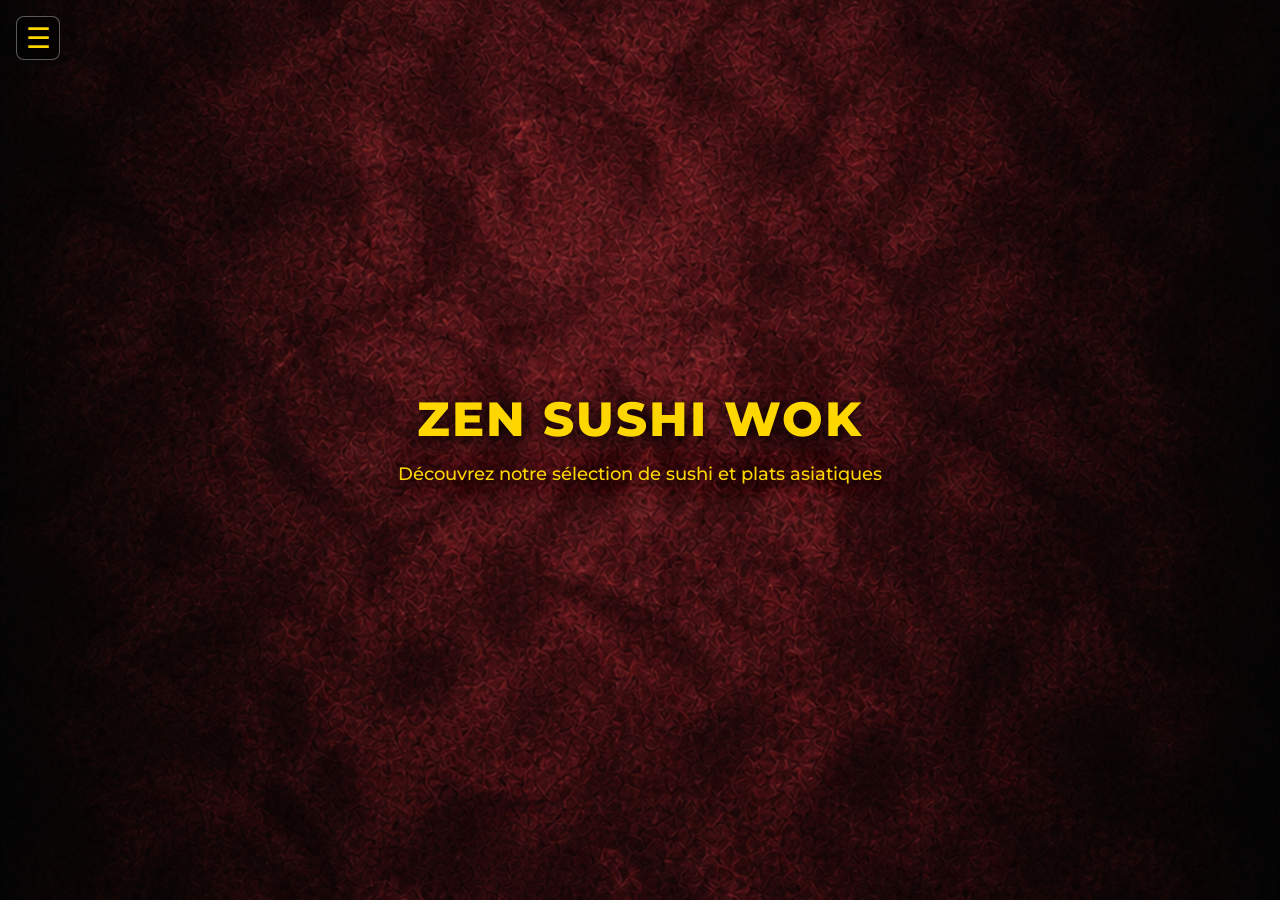
==== index.html @ 88209ed0 "upload" ====
<!DOCTYPE html>
<html lang="vi">
<head>
    <meta charset="UTF-8">
    <meta name="viewport" content="width=device-width, initial-scale=1.0">
    <title>ZEN SUSHI WOK - Menu</title>
    <link href="https://fonts.googleapis.com/css2?family=Montserrat:wght@400;500;600;700;800&display=swap" rel="stylesheet">
    <link rel="stylesheet" href="https://cdnjs.cloudflare.com/ajax/libs/font-awesome/6.5.0/css/all.min.css">
    <style>
        * {
            margin: 0;
            padding: 0;
            box-sizing: border-box;
            font-family: 'Montserrat', sans-serif;
        }

        body {
            background-color: #000000;
            background-image: url("background.jpg");
            background-size: cover;
            background-position: center;
            background-repeat: no-repeat;
            background-attachment: fixed;
            color: #ffffff;
            overflow-x: hidden;
            max-width: 100vw;
            min-height: 100vh;
        }

        .side-toggle {
            position: fixed;
            top: 16px;
            left: 16px;
            display: flex;
            align-items: center;
            justify-content: center;
            width: 44px;
            height: 44px;
            border: 1px solid rgba(255, 255, 255, 0.35);
            border-radius: 8px;
            background: rgba(0, 0, 0, 0.55);
            color: #ffffff;
            font-size: 28px;
            line-height: 1;
            cursor: pointer;
            z-index: 1200;
        }

        .sidebar {
            position: fixed;
            left: -300px;
            top: 0;
            width: 300px;
            height: 100%;
            padding: 30px;
            background: #000000;
            color: #000000;
            transition: 0.4s;
            z-index: 2000;
        }

        .sidebar.active {
            left: 0;
        }

        .close {
            margin-bottom: 20px;
            font-size: 22px;
            cursor: pointer;
        }

        .sidebar h2 {
            margin-bottom: 20px;
            color: #000000;
        }

        .sidebar a {
            display: block;
            margin: 15px 0;
            color: #000000;
            font-weight: 500;
            text-decoration: none;
        }

        .sidebar-social {
            margin-top: 40px;
            padding-top: 20px;
            border-top: 1px solid #ddd;
        }

        .social-title {
            margin-bottom: 15px;
            color: #000000;
            font-size: 14px;
            font-weight: 600;
        }

        .social-icons {
            display: flex;
            gap: 15px;
        }

        .social-icons a {
            display: inline-flex;
            align-items: center;
            justify-content: center;
            width: 40px;
            height: 40px;
            margin: 0;
            border-radius: 50%;
            background: #000000;
            color: #000000;
            font-size: 18px;
            transition: 0.3s;
        }

        .social-icons a:hover {
            background: #333;
            color: #000000;
            transform: translateY(-2px);
        }

        .overlay {
            position: fixed;
            top: 0;
            left: 0;
            display: none;
            width: 100%;
            height: 100%;
            background: rgba(0, 0, 0, 0.6);
            z-index: 1500;
        }

        .overlay.active {
            display: block;
        }

        .home-section {
            position: relative;
            display: flex;
            align-items: center;
            justify-content: center;
            min-height: 100vh;
            padding: 20px;
            text-align: center;
            color: #ffffff;
        }

        .home-content {
            position: relative;
            z-index: 2;
            max-width: 700px;
            padding: 20px;
        }

        .home-content h1 {
            margin-bottom: 15px;
            color: #ffffff;
            font-size: 48px;
            font-weight: 800;
            letter-spacing: 2px;
            text-shadow: 0 4px 15px rgba(0, 0, 0, 0.8), 0 0 30px rgba(0, 0, 0, 0.6);
        }

        .home-content h1 span {
            color: #ffffff;
        }

        .home-content p {
            margin: 15px 0 25px;
            color: #ffffff;
            font-size: 18px;
            font-weight: 500;
            text-shadow: 0 3px 10px rgba(0, 0, 0, 0.7), 0 0 20px rgba(0, 0, 0, 0.5);
        }

        @media (max-width: 600px) {
            .home-section {
                min-height: 100vh;
            }

            .home-content h1 {
                font-size: 32px;
            }

            .home-content p {
                font-size: 14px;
            }
        }

        /* Global text color */
        body,
        body *,
        body *::before,
        body *::after {
            color: #ffd700 !important;
        }
    </style>
</head>
<body>
    <button class="side-toggle" type="button" onclick="toggleMenu()" aria-label="Ouvrir le menu">&#9776;</button>

    <!-- SIDEBAR -->
    <div class="sidebar" id="sidebar">
        <div class="close" onclick="toggleMenu()">&times;</div>
        <h2>ZEN SUSHI WOK</h2>
        <p>Découvrez notre sélection de sushi et plats asiatiques</p>
        <div class="sidebar-social">
            <div class="social-title">Nous suivre</div>
            <div class="social-icons">
                <a href="https://www.facebook.com/zensushiwok" title="Facebook">
                    <i class="fab fa-facebook-f"></i>
                </a>
                <a href="https://www.instagram.com/zensushiwok/" title="Instagram">
                    <i class="fab fa-instagram"></i>
                </a>
                <a href="mailto:zensushiwok06@gmail.com" title="Email">
                    <i class="fas fa-envelope"></i>
                </a>
            </div>
        </div>
    </div>

    <!-- OVERLAY -->
    <div class="overlay" id="overlay" onclick="toggleMenu()"></div>

    <!-- HOME SECTION -->
    <div class="home-section" id="homeSection">
        <div class="home-content">
            <h1>ZEN SUSHI WOK</h1>
            <p>D&eacute;couvrez notre s&eacute;lection de sushi et plats asiatiques</p>
        </div>
    </div>

    <script>
        function toggleMenu() {
            document.getElementById('sidebar').classList.toggle('active');
            document.getElementById('overlay').classList.toggle('active');
        }
    </script>
</body>
</html>
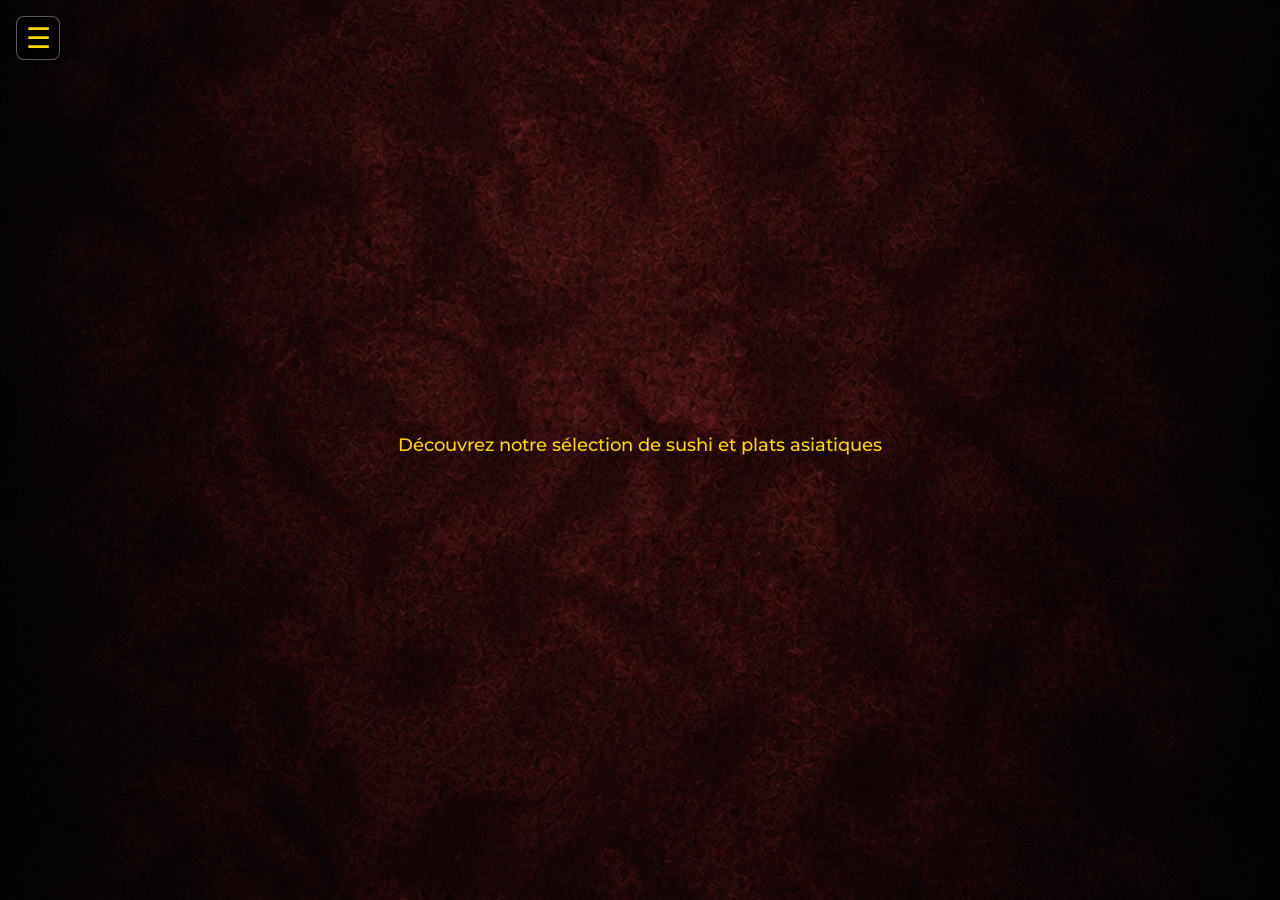
==== commit f6847a20: "upload" ====
--- a/index.html
+++ b/index.html
@@ -3,7 +3,7 @@
 <head>
     <meta charset="UTF-8">
     <meta name="viewport" content="width=device-width, initial-scale=1.0">
-    <title>ZEN SUSHI WOK - Menu</title>
+    <title>ZEN SUSHI WOK </title>
     <link href="https://fonts.googleapis.com/css2?family=Montserrat:wght@400;500;600;700;800&display=swap" rel="stylesheet">
     <link rel="stylesheet" href="https://cdnjs.cloudflare.com/ajax/libs/font-awesome/6.5.0/css/all.min.css">
     <style>
@@ -15,6 +15,8 @@
         }
 
         body {
+            position: relative;
+            isolation: isolate;
             background-color: #000000;
             background-image: url("background.jpg");
             background-size: cover;
@@ -25,6 +27,25 @@
             overflow-x: hidden;
             max-width: 100vw;
             min-height: 100vh;
+        }
+
+        body::before {
+            content: "";
+            position: fixed;
+            inset: 0;
+            background: rgba(0, 0, 0, 0.35);
+            pointer-events: none;
+            z-index: -1;
+        }
+
+        .background-video {
+            position: fixed;
+            inset: 0;
+            width: 100%;
+            height: 100%;
+            object-fit: cover;
+            pointer-events: none;
+            z-index: -2;
         }
 
         .side-toggle {
@@ -53,7 +74,7 @@
             width: 300px;
             height: 100%;
             padding: 30px;
-            background: #000000;
+            background-image: url("background.jpg");
             color: #000000;
             transition: 0.4s;
             z-index: 2000;
@@ -198,6 +219,11 @@
     </style>
 </head>
 <body>
+    <video class="background-video" autoplay muted loop playsinline aria-hidden="true">
+        <source src="video.mpe" type="video/mpeg">
+        <source src="video.mp4" type="video/mp4">
+    </video>
+
     <button class="side-toggle" type="button" onclick="toggleMenu()" aria-label="Ouvrir le menu">&#9776;</button>
 
     <!-- SIDEBAR -->
@@ -227,7 +253,7 @@
     <!-- HOME SECTION -->
     <div class="home-section" id="homeSection">
         <div class="home-content">
-            <h1>ZEN SUSHI WOK</h1>
+            <!-- <h1>ZEN SUSHI WOK</h1> -->
             <p>D&eacute;couvrez notre s&eacute;lection de sushi et plats asiatiques</p>
         </div>
     </div>
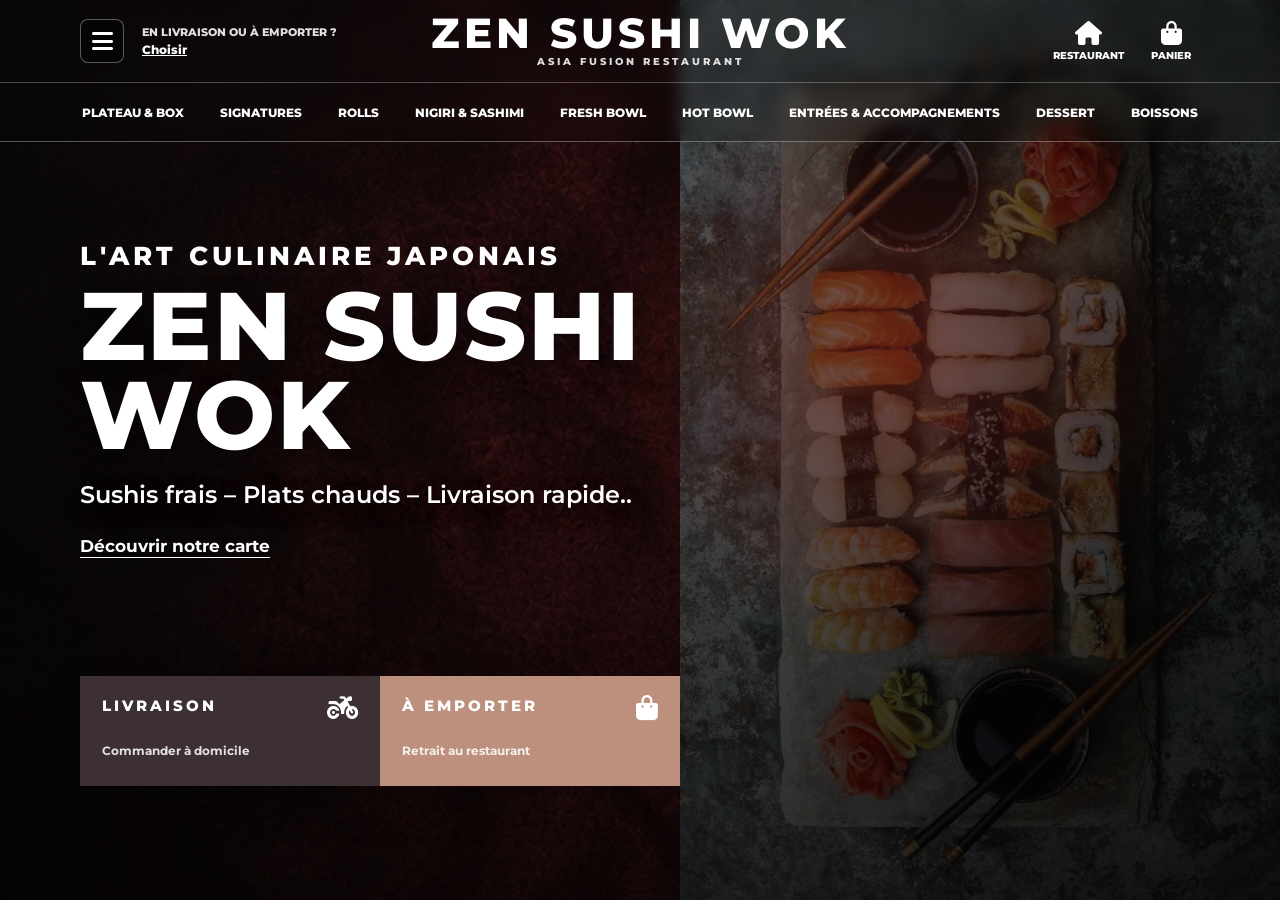
==== commit 1f6f9745: "upload" ====
--- a/index.html
+++ b/index.html
@@ -1,9 +1,9 @@
 <!DOCTYPE html>
-<html lang="vi">
+<html lang="fr">
 <head>
     <meta charset="UTF-8">
     <meta name="viewport" content="width=device-width, initial-scale=1.0">
-    <title>ZEN SUSHI WOK </title>
+    <title>ZEN SUSHI WOK</title>
     <link href="https://fonts.googleapis.com/css2?family=Montserrat:wght@400;500;600;700;800&display=swap" rel="stylesheet">
     <link rel="stylesheet" href="https://cdnjs.cloudflare.com/ajax/libs/font-awesome/6.5.0/css/all.min.css">
     <style>
@@ -11,60 +11,280 @@
             margin: 0;
             padding: 0;
             box-sizing: border-box;
-            font-family: 'Montserrat', sans-serif;
+        }
+
+        html {
+            scroll-behavior: smooth;
         }
 
         body {
+            min-height: 100vh;
+            overflow-x: hidden;
+            background: #090909;
+            color: #ffffff;
+            font-family: "Montserrat", Arial, sans-serif;
+        }
+
+        a {
+            color: inherit;
+        }
+
+        button {
+            font: inherit;
+        }
+
+        .hero {
             position: relative;
-            isolation: isolate;
-            background-color: #000000;
-            background-image: url("background.jpg");
-            background-size: cover;
-            background-position: center;
-            background-repeat: no-repeat;
-            background-attachment: fixed;
-            color: #ffffff;
-            overflow-x: hidden;
-            max-width: 100vw;
-            min-height: 100vh;
-        }
-
-        body::before {
+            min-height: 100svh;
+            overflow: hidden;
+            background:
+                linear-gradient(90deg, rgba(9, 9, 9, 0.8) 0%, rgba(9, 9, 9, 0.42) 44%, rgba(9, 9, 9, 0.72) 100%),
+                url("background.png") right center / auto 100% no-repeat,
+                url("background1.jpg") center / cover no-repeat;
+            color: #ffffff;
+        }
+
+        .hero::after {
+            position: absolute;
+            inset: 0;
+            background:
+                radial-gradient(circle at 70% 40%, rgba(216, 58, 46, 0.24), transparent 28%),
+                linear-gradient(180deg, rgba(0, 0, 0, 0.1), rgba(0, 0, 0, 0.62));
             content: "";
-            position: fixed;
-            inset: 0;
-            background: rgba(0, 0, 0, 0.35);
             pointer-events: none;
-            z-index: -1;
-        }
-
-        .background-video {
-            position: fixed;
-            inset: 0;
-            width: 100%;
-            height: 100%;
-            object-fit: cover;
-            pointer-events: none;
-            z-index: -2;
-        }
-
-        .side-toggle {
-            position: fixed;
-            top: 16px;
-            left: 16px;
+        }
+
+        .site-header {
+            position: relative;
+            z-index: 5;
+            border-bottom: 1px solid rgba(255, 255, 255, 0.32);
+            background: rgba(9, 9, 9, 0.18);
+            backdrop-filter: blur(8px);
+        }
+
+        .header-main {
+            display: grid;
+            grid-template-columns: 1fr auto 1fr;
+            align-items: center;
+            gap: 18px;
+            width: min(1120px, calc(100% - 32px));
+            min-height: 82px;
+            margin: 0 auto;
+        }
+
+        .header-left,
+        .header-actions {
             display: flex;
             align-items: center;
-            justify-content: center;
+            gap: 18px;
+        }
+
+        .header-actions {
+            justify-content: flex-end;
+        }
+
+        .side-toggle {
+            display: grid;
+            place-items: center;
             width: 44px;
             height: 44px;
-            border: 1px solid rgba(255, 255, 255, 0.35);
+            border: 1px solid rgba(255, 255, 255, 0.34);
             border-radius: 8px;
-            background: rgba(0, 0, 0, 0.55);
-            color: #ffffff;
-            font-size: 28px;
+            background: rgba(0, 0, 0, 0.38);
+            color: #ffffff;
+            font-size: 24px;
             line-height: 1;
             cursor: pointer;
-            z-index: 1200;
+        }
+
+        .service-choice {
+            display: grid;
+            gap: 3px;
+            color: rgba(255, 255, 255, 0.88);
+            font-size: 11px;
+            font-weight: 800;
+            letter-spacing: 0;
+            text-transform: uppercase;
+        }
+
+        .service-choice a {
+            width: max-content;
+            color: #ffffff;
+            font-size: 12px;
+            text-transform: none;
+        }
+
+        .brand {
+            display: grid;
+            gap: 2px;
+            text-align: center;
+            text-decoration: none;
+        }
+
+        .brand strong {
+            color: #ffffff;
+            font-size: clamp(26px, 4vw, 42px);
+            font-weight: 800;
+            letter-spacing: 4px;
+            line-height: 0.95;
+        }
+
+        .brand span {
+            color: rgba(255, 255, 255, 0.86);
+            font-size: 10px;
+            font-weight: 800;
+            letter-spacing: 3px;
+            text-transform: uppercase;
+        }
+
+        .quick-link {
+            display: grid;
+            justify-items: center;
+            gap: 4px;
+            min-width: 58px;
+            color: #ffffff;
+            font-size: 10px;
+            font-weight: 800;
+            text-decoration: none;
+            text-transform: uppercase;
+        }
+
+        .quick-link i {
+            font-size: 24px;
+        }
+
+        .category-strip {
+            display: flex;
+            justify-content: center;
+            gap: 0;
+            width: 100%;
+            border-top: 1px solid rgba(255, 255, 255, 0.26);
+            overflow-x: auto;
+            scrollbar-width: none;
+        }
+
+        .category-strip::-webkit-scrollbar {
+            display: none;
+        }
+
+        .category-strip a {
+            display: inline-flex;
+            align-items: center;
+            min-height: 58px;
+            padding: 0 18px;
+            color: #ffffff;
+            font-size: 12px;
+            font-weight: 800;
+            text-align: center;
+            text-decoration: none;
+            text-transform: uppercase;
+            white-space: nowrap;
+            transition: background 0.2s ease;
+        }
+
+        .category-strip a:hover {
+            background: rgba(216, 58, 46, 0.28);
+        }
+
+        .home-section {
+            position: relative;
+            z-index: 2;
+            display: grid;
+            align-content: center;
+            min-height: calc(100svh - 142px);
+            width: min(1120px, calc(100% - 32px));
+            margin: 0 auto;
+            padding: 52px 0 96px;
+        }
+
+        .home-content {
+            max-width: 680px;
+            padding-top: 28px;
+        }
+
+        .eyebrow {
+            margin-bottom: 10px;
+            color: #ffffff;
+            font-size: clamp(18px, 2.5vw, 26px);
+            font-weight: 800;
+            letter-spacing: 4px;
+            text-transform: uppercase;
+        }
+
+        .home-content h1 {
+            color: #ffffff;
+            font-size: clamp(52px, 8vw, 96px);
+            font-weight: 800;
+            letter-spacing: 2px;
+            line-height: 0.92;
+            text-transform: uppercase;
+            text-shadow: 0 12px 28px rgba(0, 0, 0, 0.48);
+        }
+
+        .home-content p {
+            max-width: 560px;
+            margin: 20px 0 24px;
+            color: #ffffff;
+            font-size: clamp(18px, 2.2vw, 24px);
+            font-weight: 600;
+            line-height: 1.35;
+            text-shadow: 0 6px 20px rgba(0, 0, 0, 0.58);
+        }
+
+        .menu-link {
+            color: #ffffff;
+            font-size: 17px;
+            font-weight: 700;
+            text-underline-offset: 5px;
+        }
+
+        .order-panel {
+            display: grid;
+            grid-template-columns: repeat(2, minmax(220px, 1fr));
+            width: min(600px, 100%);
+            margin-top: 120px;
+            box-shadow: 0 18px 40px rgba(0, 0, 0, 0.24);
+        }
+
+        .order-card {
+            display: grid;
+            grid-template-columns: 1fr auto;
+            grid-template-rows: auto auto;
+            gap: 14px 18px;
+            min-height: 110px;
+            padding: 20px 22px;
+            background: #ffffff;
+            color: #4a3a3a;
+            text-decoration: none;
+        }
+
+        .order-card:first-child {
+            background: #3d3033;
+            color: #ffffff;
+        }
+
+        .order-card:nth-child(2) {
+            background: #bd907d;
+            color: #ffffff;
+        }
+
+        .order-card strong {
+            font-size: 15px;
+            font-weight: 800;
+            letter-spacing: 3px;
+            text-transform: uppercase;
+        }
+
+        .order-card i {
+            font-size: 25px;
+        }
+
+        .order-card span {
+            grid-column: 1 / -1;
+            color: inherit;
+            font-size: 12px;
+            font-weight: 700;
+            opacity: 0.86;
         }
 
         .sidebar {
@@ -74,9 +294,9 @@
             width: 300px;
             height: 100%;
             padding: 30px;
-            background-image: url("background.jpg");
-            color: #000000;
-            transition: 0.4s;
+            background: #0b0b0b;
+            color: #ffffff;
+            transition: left 0.35s ease;
             z-index: 2000;
         }
 
@@ -86,39 +306,46 @@
 
         .close {
             margin-bottom: 20px;
-            font-size: 22px;
+            font-size: 28px;
             cursor: pointer;
         }
 
         .sidebar h2 {
-            margin-bottom: 20px;
-            color: #000000;
+            margin-bottom: 16px;
+            color: #ffffff;
+            font-size: 24px;
+        }
+
+        .sidebar p {
+            color: rgba(255, 255, 255, 0.74);
+            font-size: 14px;
+            line-height: 1.5;
         }
 
         .sidebar a {
             display: block;
             margin: 15px 0;
-            color: #000000;
-            font-weight: 500;
+            color: #ffffff;
+            font-weight: 600;
             text-decoration: none;
         }
 
         .sidebar-social {
-            margin-top: 40px;
+            margin-top: 34px;
             padding-top: 20px;
-            border-top: 1px solid #ddd;
+            border-top: 1px solid rgba(255, 255, 255, 0.16);
         }
 
         .social-title {
             margin-bottom: 15px;
-            color: #000000;
+            color: #ffffff;
             font-size: 14px;
-            font-weight: 600;
+            font-weight: 700;
         }
 
         .social-icons {
             display: flex;
-            gap: 15px;
+            gap: 12px;
         }
 
         .social-icons a {
@@ -128,27 +355,23 @@
             width: 40px;
             height: 40px;
             margin: 0;
-            border-radius: 50%;
-            background: #000000;
-            color: #000000;
+            border-radius: 8px;
+            background: #1b1b1b;
+            color: #ffffff;
             font-size: 18px;
-            transition: 0.3s;
+            transition: background 0.2s ease, transform 0.2s ease;
         }
 
         .social-icons a:hover {
-            background: #333;
-            color: #000000;
+            background: #d83a2e;
             transform: translateY(-2px);
         }
 
         .overlay {
             position: fixed;
-            top: 0;
-            left: 0;
+            inset: 0;
             display: none;
-            width: 100%;
-            height: 100%;
-            background: rgba(0, 0, 0, 0.6);
+            background: rgba(0, 0, 0, 0.62);
             z-index: 1500;
         }
 
@@ -156,112 +379,206 @@
             display: block;
         }
 
-        .home-section {
-            position: relative;
-            display: flex;
-            align-items: center;
-            justify-content: center;
-            min-height: 100vh;
-            padding: 20px;
-            text-align: center;
-            color: #ffffff;
-        }
-
-        .home-content {
-            position: relative;
-            z-index: 2;
-            max-width: 700px;
-            padding: 20px;
-        }
-
-        .home-content h1 {
-            margin-bottom: 15px;
-            color: #ffffff;
-            font-size: 48px;
-            font-weight: 800;
-            letter-spacing: 2px;
-            text-shadow: 0 4px 15px rgba(0, 0, 0, 0.8), 0 0 30px rgba(0, 0, 0, 0.6);
-        }
-
-        .home-content h1 span {
-            color: #ffffff;
-        }
-
-        .home-content p {
-            margin: 15px 0 25px;
-            color: #ffffff;
-            font-size: 18px;
-            font-weight: 500;
-            text-shadow: 0 3px 10px rgba(0, 0, 0, 0.7), 0 0 20px rgba(0, 0, 0, 0.5);
-        }
-
-        @media (max-width: 600px) {
+        @media (max-width: 900px) {
+            .header-main {
+                grid-template-columns: auto 1fr auto;
+                min-height: 72px;
+            }
+
+            .service-choice,
+            .quick-link span {
+                display: none;
+            }
+
+            .header-actions {
+                gap: 12px;
+            }
+
+            .quick-link {
+                min-width: 36px;
+            }
+
+            .category-strip {
+                justify-content: flex-start;
+            }
+
             .home-section {
-                min-height: 100vh;
+                min-height: calc(100svh - 130px);
+                padding: 42px 0 54px;
+            }
+
+            .order-panel {
+                margin-top: 76px;
+            }
+        }
+
+        @media (max-width: 640px) {
+            .hero {
+                background:
+                    linear-gradient(180deg, rgba(9, 9, 9, 0.5) 0%, rgba(9, 9, 9, 0.28) 44%, rgba(9, 9, 9, 0.86) 100%),
+                    url("background.png") center top / cover no-repeat,
+                    url("background1.jpg") center / cover no-repeat;
+            }
+
+            .header-main {
+                width: min(100% - 24px, 1120px);
+                gap: 10px;
+            }
+
+            .brand strong {
+                font-size: 24px;
+                letter-spacing: 2px;
+            }
+
+            .brand span {
+                font-size: 8px;
+                letter-spacing: 2px;
+            }
+
+            .quick-link[href="service.html"] {
+                display: none;
+            }
+
+            .category-strip a {
+                min-height: 50px;
+                padding: 0 14px;
+                font-size: 11px;
+            }
+
+            .home-section {
+                width: min(100% - 28px, 1120px);
+                align-content: end;
+                min-height: calc(100svh - 122px);
+                padding: 36px 0 32px;
+            }
+
+            .home-content {
+                padding-top: 0;
+            }
+
+            .eyebrow {
+                font-size: 15px;
+                letter-spacing: 3px;
             }
 
             .home-content h1 {
-                font-size: 32px;
+                font-size: clamp(42px, 14vw, 64px);
             }
 
             .home-content p {
-                font-size: 14px;
-            }
-        }
-
-        /* Global text color */
-        body,
-        body *,
-        body *::before,
-        body *::after {
-            color: #ffd700 !important;
+                font-size: 16px;
+            }
+
+            .order-panel {
+                grid-template-columns: 1fr;
+                margin-top: 34px;
+            }
+
+            .order-card {
+                min-height: 86px;
+                padding: 17px 18px;
+            }
         }
     </style>
 </head>
 <body>
-    <video class="background-video" autoplay muted loop playsinline aria-hidden="true">
-        <source src="video.mpe" type="video/mpeg">
-        <source src="video.mp4" type="video/mp4">
-    </video>
-
-    <button class="side-toggle" type="button" onclick="toggleMenu()" aria-label="Ouvrir le menu">&#9776;</button>
-
-    <!-- SIDEBAR -->
+    <div class="hero">
+        <header class="site-header">
+            <div class="header-main">
+                <div class="header-left">
+                    <button class="side-toggle" type="button" onclick="toggleMenu()" aria-label="Ouvrir le menu">
+                        <i class="fa-solid fa-bars"></i>
+                    </button>
+                    <div class="service-choice">
+                        <span>En livraison ou à emporter ?</span>
+                        <a href="menu.html">Choisir</a>
+                    </div>
+                </div>
+
+                <a class="brand" href="index.html" aria-label="ZEN Sushi Wok">
+                    <strong>ZEN SUSHI WOK</strong>
+                    <span>Asia Fusion Restaurant</span>
+                </a>
+
+                <div class="header-actions">
+                    <a class="quick-link" href="service.html">
+                        <i class="fa-solid fa-house"></i>
+                        <span>Restaurant</span>
+                    </a>
+                    <a class="quick-link" href="menu.html">
+                        <i class="fa-solid fa-bag-shopping"></i>
+                        <span>Panier</span>
+                    </a>
+                </div>
+            </div>
+
+            <nav class="category-strip" aria-label="Navigation principale">
+                <a href="menu.html#plateau-and-box">Plateau & Box</a>
+                <a href="menu.html#signatures">Signatures</a>
+                <a href="menu.html#rolls">Rolls</a>
+                <a href="menu.html#nigiri-and-sashimi">Nigiri & Sashimi</a>
+                <a href="menu.html#fresh-bowl">Fresh Bowl</a>
+                <a href="menu.html#hot-bowl">Hot Bowl</a>
+                <a href="menu.html#entrees-and-accompagnements">Entrées & Accompagnements</a>
+                <a href="menu.html#dessert">Dessert</a>
+                <a href="menu.html#boissons">Boissons</a>
+            </nav>
+        </header>
+
+        <main class="home-section" id="homeSection">
+            <div class="home-content">
+                <div class="eyebrow">L'art culinaire japonais</div>
+                <h1>ZEN SUSHI WOK</h1>
+                <p>Sushis frais – Plats chauds – Livraison rapide..</p>
+                <a class="menu-link" href="menu.html">Découvrir notre carte</a>
+
+                <div class="order-panel" aria-label="Choix de commande">
+                    <a class="order-card" href="menu.html">
+                        <strong>Livraison</strong>
+                        <i class="fa-solid fa-motorcycle"></i>
+                        <span>Commander à domicile</span>
+                    </a>
+                    <a class="order-card" href="menu.html">
+                        <strong>À emporter</strong>
+                        <i class="fa-solid fa-bag-shopping"></i>
+                        <span>Retrait au restaurant</span>
+                    </a>
+                </div>
+            </div>
+        </main>
+    </div>
+
     <div class="sidebar" id="sidebar">
         <div class="close" onclick="toggleMenu()">&times;</div>
         <h2>ZEN SUSHI WOK</h2>
-        <p>Découvrez notre sélection de sushi et plats asiatiques</p>
+        <p>Sushis frais – Plats chauds – Livraison rapide.</p>
+        <a href="index.html">Accueil</a>
+        <a href="menu.html">Menu</a>
+        <a href="combo.html">Combo</a>
+        <a href="signatures.html">Signatures</a>
+        <a href="service.html">Service</a>
         <div class="sidebar-social">
             <div class="social-title">Nous suivre</div>
             <div class="social-icons">
-                <a href="https://www.facebook.com/zensushiwok" title="Facebook">
+                <a href="https://www.facebook.com/zensushiwok" title="Facebook" aria-label="Facebook">
                     <i class="fab fa-facebook-f"></i>
                 </a>
-                <a href="https://www.instagram.com/zensushiwok/" title="Instagram">
+                <a href="https://www.instagram.com/zensushiwok/" title="Instagram" aria-label="Instagram">
                     <i class="fab fa-instagram"></i>
                 </a>
-                <a href="mailto:zensushiwok06@gmail.com" title="Email">
+                <a href="mailto:zensushiwok06@gmail.com" title="Email" aria-label="Email">
                     <i class="fas fa-envelope"></i>
                 </a>
             </div>
         </div>
     </div>
 
-    <!-- OVERLAY -->
     <div class="overlay" id="overlay" onclick="toggleMenu()"></div>
-
-    <!-- HOME SECTION -->
-    <div class="home-section" id="homeSection">
-        <div class="home-content">
-            <!-- <h1>ZEN SUSHI WOK</h1> -->
-            <p>D&eacute;couvrez notre s&eacute;lection de sushi et plats asiatiques</p>
-        </div>
-    </div>
 
     <script>
         function toggleMenu() {
-            document.getElementById('sidebar').classList.toggle('active');
-            document.getElementById('overlay').classList.toggle('active');
+            document.getElementById("sidebar").classList.toggle("active");
+            document.getElementById("overlay").classList.toggle("active");
         }
     </script>
 </body>
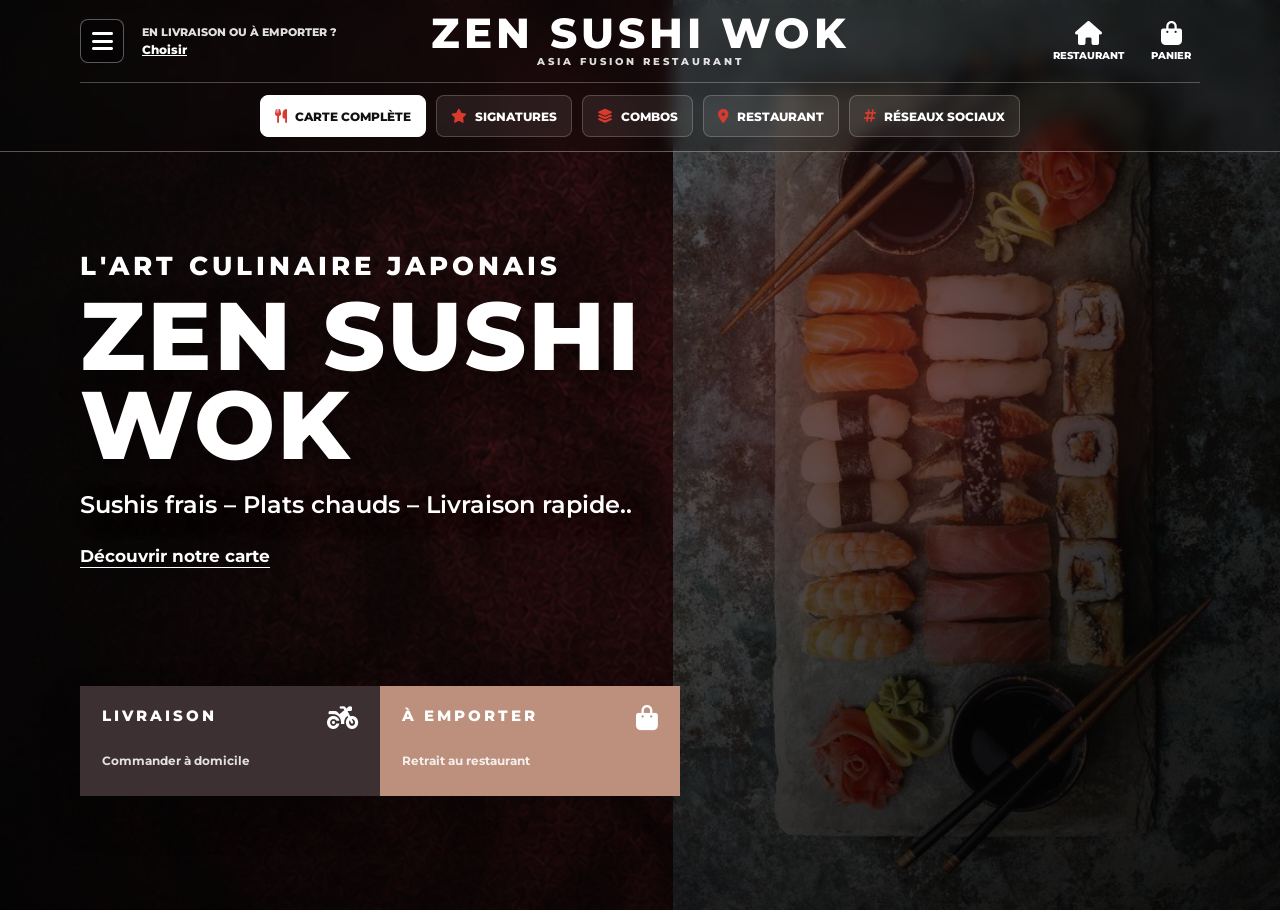
==== commit a608b90d: "upload" ====
--- a/index.html
+++ b/index.html
@@ -155,9 +155,12 @@
 
         .category-strip {
             display: flex;
+            align-items: center;
             justify-content: center;
-            gap: 0;
-            width: 100%;
+            gap: 10px;
+            width: min(1120px, calc(100% - 32px));
+            margin: 0 auto;
+            padding: 12px 0 14px;
             border-top: 1px solid rgba(255, 255, 255, 0.26);
             overflow-x: auto;
             scrollbar-width: none;
@@ -170,8 +173,13 @@
         .category-strip a {
             display: inline-flex;
             align-items: center;
-            min-height: 58px;
-            padding: 0 18px;
+            justify-content: center;
+            gap: 8px;
+            min-height: 42px;
+            padding: 0 14px;
+            border: 1px solid rgba(255, 255, 255, 0.2);
+            border-radius: 8px;
+            background: rgba(255, 255, 255, 0.08);
             color: #ffffff;
             font-size: 12px;
             font-weight: 800;
@@ -179,11 +187,29 @@
             text-decoration: none;
             text-transform: uppercase;
             white-space: nowrap;
-            transition: background 0.2s ease;
+            transition: background 0.2s ease, border-color 0.2s ease, color 0.2s ease, transform 0.2s ease;
+        }
+
+        .category-strip a i {
+            color: #d83a2e;
+            font-size: 14px;
+        }
+
+        .category-strip a.featured {
+            border-color: #ffffff;
+            background: #ffffff;
+            color: #111111;
         }
 
         .category-strip a:hover {
-            background: rgba(216, 58, 46, 0.28);
+            border-color: #d83a2e;
+            background: #d83a2e;
+            color: #ffffff;
+            transform: translateY(-1px);
+        }
+
+        .category-strip a:hover i {
+            color: #ffffff;
         }
 
         .home-section {
@@ -345,15 +371,16 @@
 
         .social-icons {
             display: flex;
-            gap: 12px;
+            flex-wrap: wrap;
+            gap: 10px;
         }
 
         .social-icons a {
             display: inline-flex;
             align-items: center;
             justify-content: center;
-            width: 40px;
-            height: 40px;
+            width: 38px;
+            height: 38px;
             margin: 0;
             border-radius: 8px;
             background: #1b1b1b;
@@ -440,8 +467,8 @@
             }
 
             .category-strip a {
-                min-height: 50px;
-                padding: 0 14px;
+                min-height: 40px;
+                padding: 0 12px;
                 font-size: 11px;
             }
 
@@ -513,15 +540,26 @@
             </div>
 
             <nav class="category-strip" aria-label="Navigation principale">
-                <a href="menu.html#plateau-and-box">Plateau & Box</a>
-                <a href="menu.html#signatures">Signatures</a>
-                <a href="menu.html#rolls">Rolls</a>
-                <a href="menu.html#nigiri-and-sashimi">Nigiri & Sashimi</a>
-                <a href="menu.html#fresh-bowl">Fresh Bowl</a>
-                <a href="menu.html#hot-bowl">Hot Bowl</a>
-                <a href="menu.html#entrees-and-accompagnements">Entrées & Accompagnements</a>
-                <a href="menu.html#dessert">Dessert</a>
-                <a href="menu.html#boissons">Boissons</a>
+                <a class="featured" href="menu.html">
+                    <i class="fa-solid fa-utensils" aria-hidden="true"></i>
+                    Carte complète
+                </a>
+                <a href="menu.html#signatures">
+                    <i class="fa-solid fa-star" aria-hidden="true"></i>
+                    Signatures
+                </a>
+                <a href="combo.html">
+                    <i class="fa-solid fa-layer-group" aria-hidden="true"></i>
+                    Combos
+                </a>
+                <a href="service.html">
+                    <i class="fa-solid fa-location-dot" aria-hidden="true"></i>
+                    Restaurant
+                </a>
+                <a href="service.html">
+                    <i class="fa-solid fa-hashtag" aria-hidden="true"></i>
+                    Réseaux sociaux
+                </a>
             </nav>
         </header>
 
@@ -560,11 +598,17 @@
         <div class="sidebar-social">
             <div class="social-title">Nous suivre</div>
             <div class="social-icons">
-                <a href="https://www.facebook.com/zensushiwok" title="Facebook" aria-label="Facebook">
+                <a href="https://www.facebook.com/zensushiwok" target="_blank" rel="noopener" title="Facebook" aria-label="Facebook">
                     <i class="fab fa-facebook-f"></i>
                 </a>
-                <a href="https://www.instagram.com/zensushiwok/" title="Instagram" aria-label="Instagram">
+                <a href="https://www.instagram.com/zensushiwok/" target="_blank" rel="noopener" title="Instagram" aria-label="Instagram">
                     <i class="fab fa-instagram"></i>
+                </a>
+                <a href="https://youtube.com/@zensushiwok?si=p4I9uP7EUKrFqA6r" target="_blank" rel="noopener" title="YouTube" aria-label="YouTube">
+                    <i class="fab fa-youtube"></i>
+                </a>
+                <a href="https://www.tiktok.com/@zen_sushi_wok?is_from_webapp=1&sender_device=pc" target="_blank" rel="noopener" title="TikTok" aria-label="TikTok">
+                    <i class="fab fa-tiktok"></i>
                 </a>
                 <a href="mailto:zensushiwok06@gmail.com" title="Email" aria-label="Email">
                     <i class="fas fa-envelope"></i>
